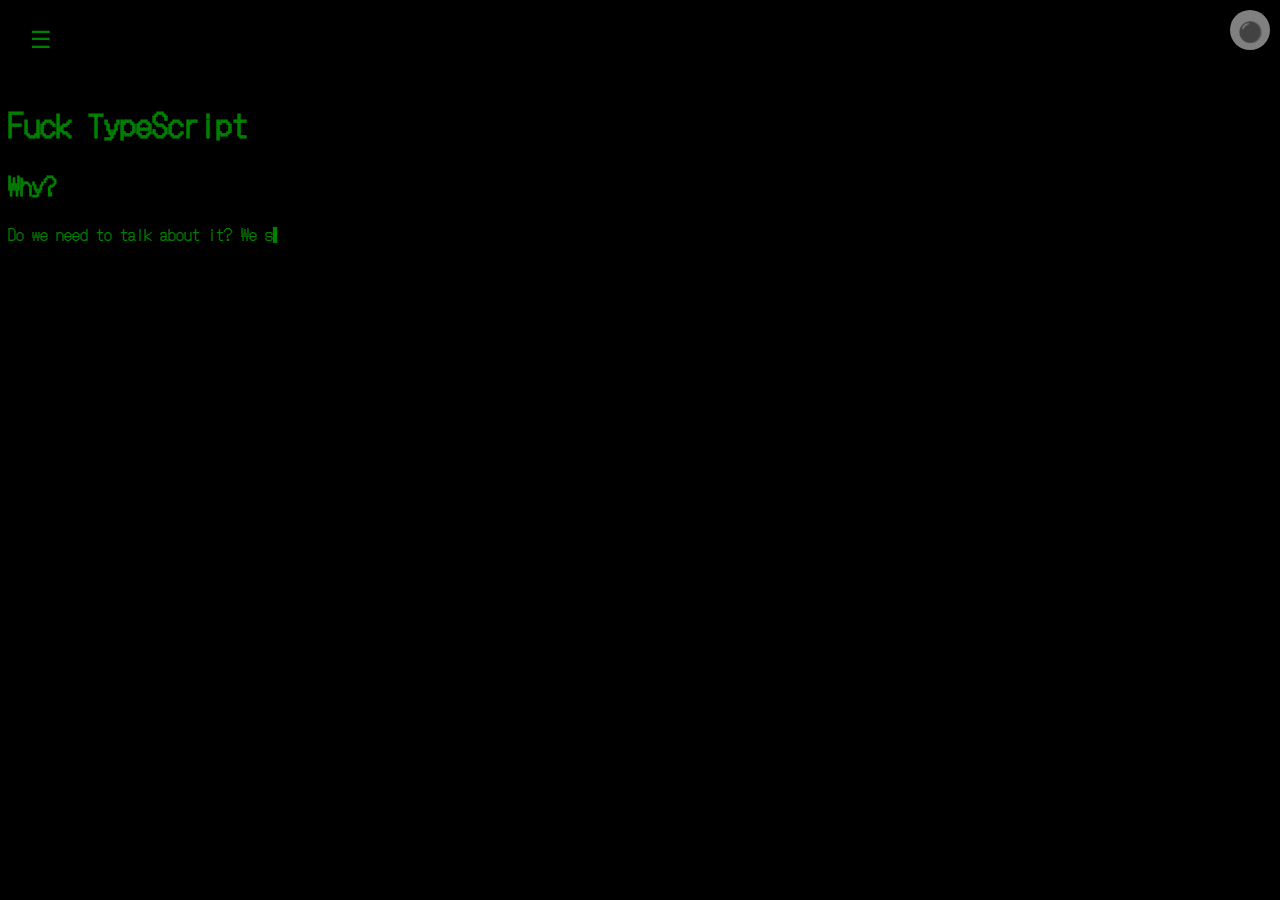
==== index.html @ 2189a36f "Update." ====
<!DOCTYPE html>
<html lang="en">
  <head>
    <meta charset="UTF-8">
    <meta name="viewport" content="width=device-width, initial-scale=1.0">
    <title>Fuck TypeScript, Use JavaScript</title>
    <meta name="theme-color" content="#f7e025">
    <meta name="description" content="Why use TypeScript? Use JavaScript!">
    <meta property="og:title" content="Fuck TypeScript, Use JavaScript">  
    <meta property="og:description" content="Why use TypeScript? Use JavaScript!">  
    <meta property="og:url" content="https://just.fuck-typescri.pt/">  
    <meta name="twitter:card" content="summary_large_image">  
    <meta name="twitter:site" content="@rin_pineapple"> 
    <meta name="twitter:title" content="Fuck TypeScript, Use JavaScript">
    <meta name="twitter:description" content="Why use TypeScript? Use JavaScript!">

    <link href="https://fonts.googleapis.com/css2?family=DotGothic16&display=swap" rel="stylesheet">
    <link rel="stylesheet" href="style.css">
  </head>
  <body class="dark-theme">
    <h1>Fuck TypeScript</h1>
    <h2>Why?</h2>
    <p class="typing" text="Do we need to talk about it? We should have noticed it already...;Are the foolish users who call JavaScript an immature language and revere TypeScript as a deity really sane?;They use TypeScript excessively even in situations where it's not necessary, resulting in redundant source code :("></p>
    
    <button title="Toggle theme" class="theme-toggle sun" onclick="toggleTheme()">⚫</button>

    <button Title="Menu" id="menu-toggle" class="menu-toggle">☰</button>

    <div id="menu" class="menu">
      <ul id="menu-items"></ul>
    </div>

    <script>
      function toggleTheme() {
        const body = document.body;
        const button = document.querySelector('.theme-toggle');
        
        body.classList.add('fade');
        
        setTimeout(() => {
          if (body.classList.contains('dark-theme')) {
            body.classList.replace('dark-theme', 'light-theme');
            button.textContent = '⚪';
            button.classList.replace('sun', 'moon');
            localStorage.setItem('theme', 'light');
          } else {
            body.classList.replace('light-theme', 'dark-theme');
            button.textContent = '⚫';
            button.classList.replace('moon', 'sun');
            localStorage.setItem('theme', 'dark');
          }

          body.classList.remove('fade');
        }, 500);
      }

      document.addEventListener('DOMContentLoaded', () => {
        const savedTheme = localStorage.getItem('theme') || 'dark';
        document.body.classList.add(`${savedTheme}-theme`);
        document.querySelector('.theme-toggle').textContent = savedTheme === 'dark' ? '⚫' : '⚪';
        document.querySelector('.theme-toggle').classList.add(savedTheme === 'dark' ? 'sun' : 'moon');
      });
    </script>
    <script src="script.js"></script>
  </body>
</html>
---- style.css ----
body {
  background-color: black;
  color: green;
  font-family: 'DotGothic16', sans-serif;
  transition: background-color 0.5s ease, color 0.5s ease;
}

h1 {
  margin-top: 100px;
}

#menu-items {
  margin-top: 100px;
  font-size: 24px;
}

.menu-toggle {
  position: fixed;
  top: 10px;
  left: 10px;
  font-size: 24px;
  background: none;
  border: none;
  cursor: pointer;
  z-index: 1000;
  color: inherit;
}

.menu {
  position: fixed;
  top: 0;
  left: -250px;
  width: 250px;
  height: 100%;
  background-color: black;
  overflow-y: auto;
  transition: left 0.3s ease;
  z-index: 999;
}

.menu ul {
  list-style-type: none;
  padding: 0;
  margin: 0;
}

.menu ul li a {
  display: block;
  padding: 10px;
  color: white;
  text-decoration: none;
}

.menu ul li a:hover {
  background-color: #555;
}

.menu.open {
  left: 0;
}

.typing::after {
  content: '▎';
  display: inline;
  animation: blink 0.75s step-start infinite;
}

.no-cursor::after {
  display: none;
}

@keyframes blink {
  0% { opacity: 1; }
  50% { opacity: 0; }
  100% { opacity: 1; }
}

.theme-toggle {
  position: fixed;
  top: 10px;
  right: 10px;
  background-color: gray;
  color: white;
  border: none;
  border-radius: 50%;
  width: 40px;
  height: 40px;
  display: flex;
  align-items: center;
  justify-content: center;
  cursor: pointer;
  font-size: 20px;
  transition: background-color 0.3s ease;
}

.theme-toggle.sun {
  background-color: gray;
}

.theme-toggle.moon {
  background-color: gray;
}

.dark-theme {
  background-color: black;
  color: green;
}

.dark-theme .menu-toggle {
  color: green;
}

.dark-theme .menu {
  background-color: black;
}

.dark-theme .menu ul li a {
  color: green;
}

.light-theme {
  background-color: white;
  color: black;
}

.light-theme .menu-toggle {
  color: black;
}

.light-theme .menu {
  background-color: white;
}

.light-theme .menu ul li a {
  color: black;
}

button {
  font-family: 'DotGothic16', sans-serif;
  padding: 10px 20px;
  border-radius: 0;
  border: 2px solid;
  cursor: pointer;
  font-size: 16px;
  transition: background-color 0.5s ease, color 0.5s ease;
}

.dark-theme button {
  color: green;
  background-color: black;
  border-color: green;
}

.light-theme button {
  color: black;
  background-color: white;
  border-color: black;
}

button:hover {
  opacity: 0.8;
}

#emoji-container {
  display: none;
  position: absolute;
  left: 50%;
  transform: translateX(-50%);
  white-space: nowrap;
  font-size: 20px;
}

#vote-buttons button:hover + #emoji-container {
  display: block;
}
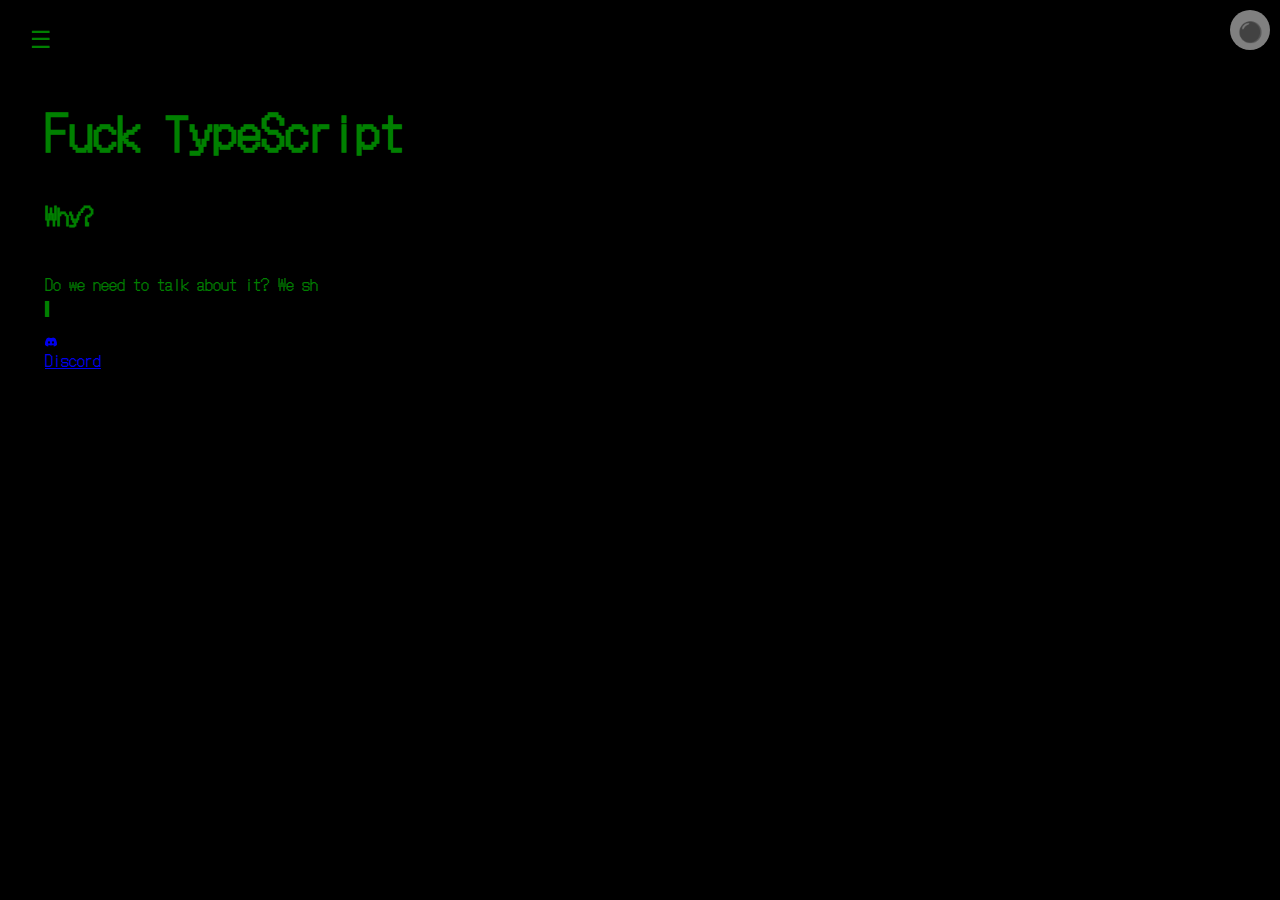
==== commit 665411ac: "Fix URL." ====
--- a/index.html
+++ b/index.html
@@ -18,18 +18,18 @@
     <link rel="stylesheet" href="style.css">
   </head>
   <body class="dark-theme">
-    <h1>Fuck TypeScript</h1>
-    <h2>Why?</h2>
-    <p class="typing" text="Do we need to talk about it? We should have noticed it already...;Are the foolish users who call JavaScript an immature language and revere TypeScript as a deity really sane?;They use TypeScript excessively even in situations where it's not necessary, resulting in redundant source code :("></p>
-    
-    <button title="Toggle theme" class="theme-toggle sun" onclick="toggleTheme()">⚫</button>
-
     <button Title="Menu" id="menu-toggle" class="menu-toggle">☰</button>
 
     <div id="menu" class="menu">
       <ul id="menu-items"></ul>
     </div>
 
+    <h1>Fuck TypeScript</h1>
+    <h2>Why?</h2>
+    <p class="typing" text="Do we need to talk about it? We should have noticed it already...;Are the foolish users who call JavaScript an immature language and revere TypeScript as a deity really sane?;They use TypeScript excessively even in situations where it's not necessary, resulting in redundant source code :("></p>
+
+    <a id="icon-discord" class="typing" href="https://dsc.gg/otolab" text="Discord" target="_blank"></a>
+    <button title="Toggle theme" class="theme-toggle sun" onclick="toggleTheme()">⚫</button>
     <script>
       function toggleTheme() {
         const body = document.body;
--- a/style.css
+++ b/style.css
@@ -3,15 +3,175 @@
   color: green;
   font-family: 'DotGothic16', sans-serif;
   transition: background-color 0.5s ease, color 0.5s ease;
+  margin: 25px;
+  padding: 20px;
 }
 
 h1 {
-  margin-top: 100px;
-}
-
-#menu-items {
-  margin-top: 100px;
+  margin-top: 50px;
+  font-size: 48px;
+}
+
+h2 {
   font-size: 24px;
+  margin-bottom: 40px;
+}
+
+.custom-modal {
+  display: none;
+  position: fixed;
+  top: 0;
+  left: 0;
+  width: 100%;
+  height: 100%;
+  background-color: rgba(0, 0, 0, 0.5);
+  z-index: 1000;
+  justify-content: center;
+  align-items: center;
+}
+
+.custom-modal-content {
+  background-color: black;
+  border: 2px solid green;
+  border-radius: 0;
+  padding: 20px;
+  width: 90%;
+  max-width: 500px;
+  box-shadow: 0 4px 8px rgba(0, 0, 0, 0.2);
+  color: #d4d4d4;
+}
+
+.custom-modal-content input {
+  width: calc(100% - 40px);
+  padding: 10px;
+  border: 2px solid green;
+  border-radius: 0;
+  background-color: #1e1e1e;
+  color: green;
+  font-family: 'DotGothic16', sans-serif;
+  font-size: 16px;
+  margin-top: 10px;
+  margin-bottom: 20px;
+  transition: background-color 0.5s ease, color 0.5s ease;
+}
+
+.custom-modal-content .buttons-container {
+  display: flex;
+  justify-content: flex-end;
+  margin-top: 20px;
+}
+
+.custom-modal-content button {
+  margin: 0 5px;
+}
+
+.custom-modal-content .buttons-container.single-button {
+  justify-content: flex-end;
+}
+
+.dark-theme .custom-modal-content {
+  background-color: black;
+  color: green;
+  border-color: green;
+}
+
+.light-theme .custom-modal-content {
+  background-color: #f5f5f5;
+  color: black;
+  border-color: black;
+}
+
+.dark-theme .custom-modal-content input {
+  background-color: #1e1e1e;
+  color: green;
+  border-color: green;
+}
+
+.light-theme .custom-modal-content input {
+  background-color: #f5f5f5;
+  color: black;
+  border-color: black;
+}
+
+.converter-container {
+  max-width: 800px;
+  margin: 0 auto;
+  display: flex;
+  flex-direction: column;
+  gap: 20px;
+}
+
+.editor-container {
+  display: flex;
+  flex-direction: column;
+}
+
+.editor-container label {
+  font-size: 18px;
+  margin-bottom: 10px;
+}
+
+#tsCode,
+#jsCode {
+  width: 100%;
+  height: 300px;
+  background-color: #1e1e1e;
+  color: #d4d4d4;
+  border: 2px solid green;
+  padding: 10px;
+  font-family: 'DotGothic16', monospace;
+  font-size: 16px;
+  resize: vertical;
+  min-height: 32px;
+  border-radius: 0;
+  transition: background-color 0.5s ease, color 0.5s ease;
+}
+
+.buttons-container {
+  display: flex;
+  justify-content: center;
+  gap: 20px;
+}
+
+.buttons-container button {
+  font-family: 'DotGothic16', sans-serif;
+  padding: 10px 20px;
+  border-radius: 0;
+  border: 2px solid;
+  background-color: transparent;
+  color: green;
+  cursor: pointer;
+  font-size: 16px;
+  transition: background-color 0.3s ease, color 0.3s ease;
+}
+
+.buttons-container button:hover {
+  background-color: green;
+  color: black;
+}
+
+.dark-theme #tsCode,
+.dark-theme #jsCode {
+  background-color: #1e1e1e;
+  color: #d4d4d4;
+  border-color: green;
+}
+
+.light-theme #tsCode,
+.light-theme #jsCode {
+  background-color: #f5f5f5;
+  color: #333;
+  border-color: black;
+}
+
+.light-theme .buttons-container button {
+  border-color: black;
+  color: black;
+}
+
+.light-theme .buttons-container button:hover {
+  background-color: black;
+  color: white;
 }
 
 .menu-toggle {
@@ -27,21 +187,22 @@
 }
 
 .menu {
+  margin: 0;
   position: fixed;
   top: 0;
-  left: -250px;
+  left: -300px;
   width: 250px;
   height: 100%;
   background-color: black;
   overflow-y: auto;
-  transition: left 0.3s ease;
+  transition: left 0.5s ease;
   z-index: 999;
 }
 
 .menu ul {
   list-style-type: none;
   padding: 0;
-  margin: 0;
+  margin-top: 75px;
 }
 
 .menu ul li a {
@@ -57,6 +218,11 @@
 
 .menu.open {
   left: 0;
+}
+
+.typing {
+  display: flex;
+  flex-direction: column;
 }
 
 .typing::after {
@@ -91,6 +257,7 @@
   cursor: pointer;
   font-size: 20px;
   transition: background-color 0.3s ease;
+  z-index: 1000;
 }
 
 .theme-toggle.sun {
@@ -173,3 +340,7 @@
 #vote-buttons button:hover + #emoji-container {
   display: block;
 }
+
+.fade {
+  transition: background-color 0.5s ease, color 0.5s ease;
+}
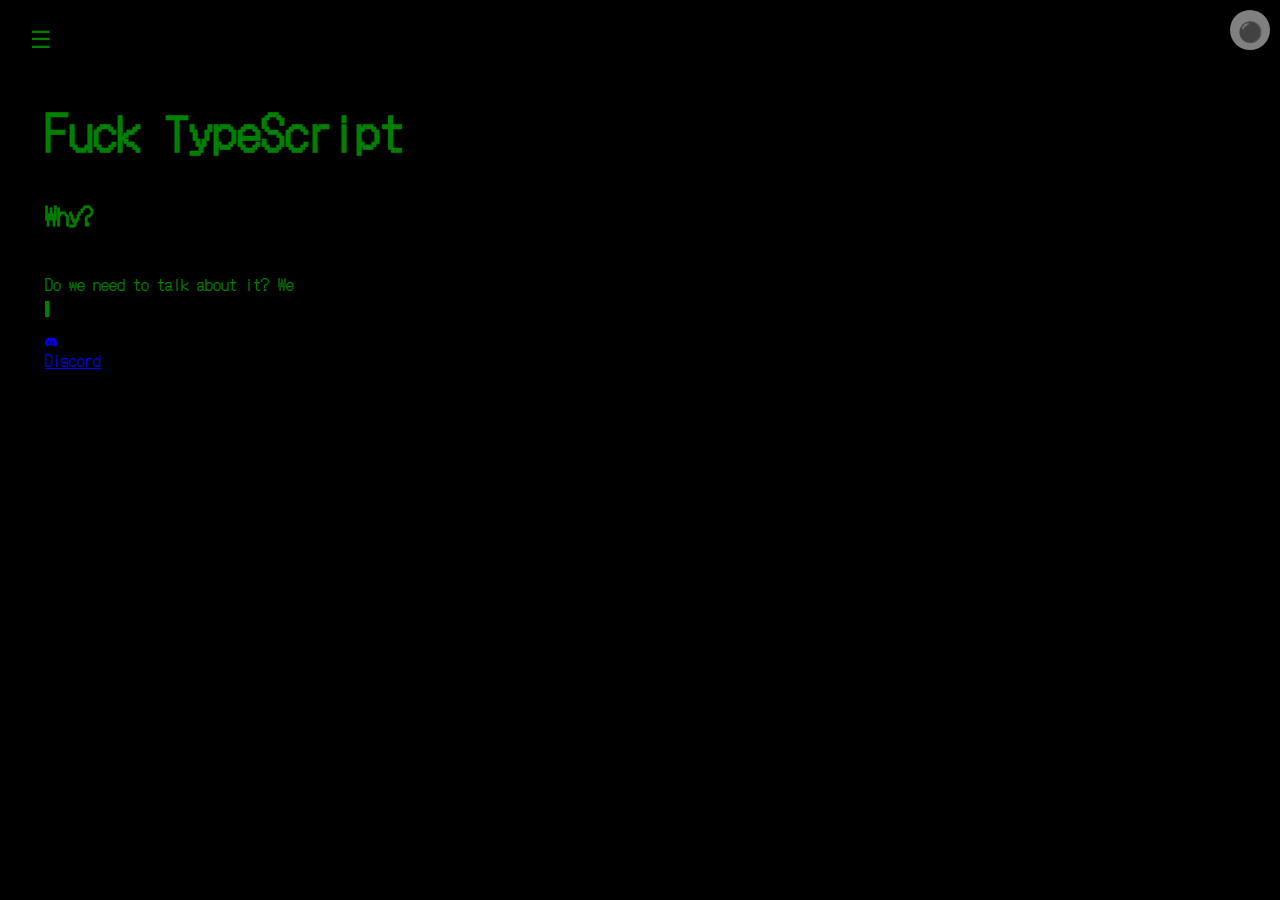
==== commit 86d665eb: "Fix URL." ====
--- a/index.html
+++ b/index.html
@@ -8,7 +8,7 @@
     <meta name="description" content="Why use TypeScript? Use JavaScript!">
     <meta property="og:title" content="Fuck TypeScript, Use JavaScript">  
     <meta property="og:description" content="Why use TypeScript? Use JavaScript!">  
-    <meta property="og:url" content="https://just.fuck-typescri.pt/">  
+    <meta property="og:url" content="https://just.fuck-typescript.net/">  
     <meta name="twitter:card" content="summary_large_image">  
     <meta name="twitter:site" content="@rin_pineapple"> 
     <meta name="twitter:title" content="Fuck TypeScript, Use JavaScript">
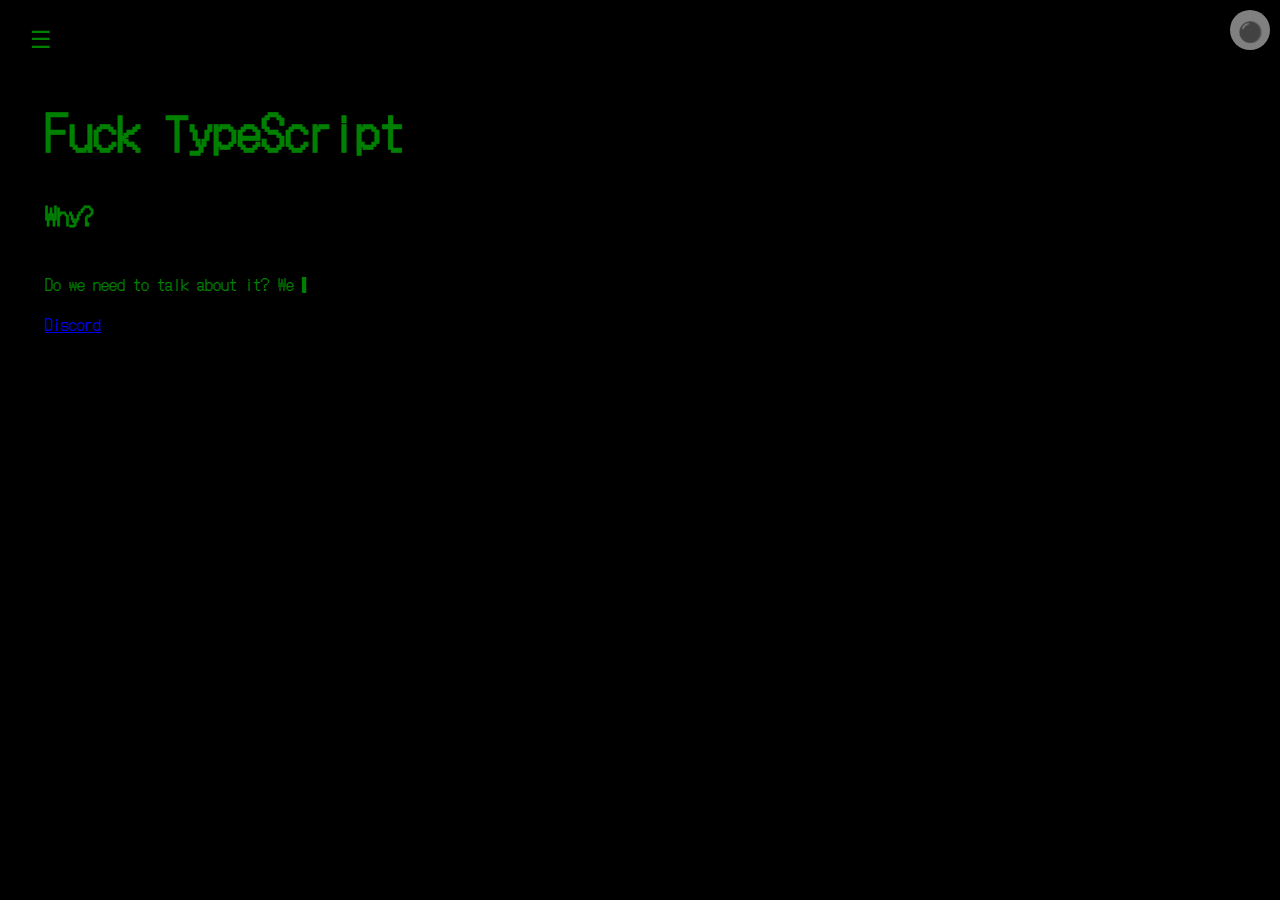
==== commit 4592733e: "Fix bugs." ====
--- a/index.html
+++ b/index.html
@@ -28,7 +28,7 @@
     <h2>Why?</h2>
     <p class="typing" text="Do we need to talk about it? We should have noticed it already...;Are the foolish users who call JavaScript an immature language and revere TypeScript as a deity really sane?;They use TypeScript excessively even in situations where it's not necessary, resulting in redundant source code :("></p>
 
-    <a id="icon-discord" class="typing" href="https://dsc.gg/otolab" text="Discord" target="_blank"></a>
+    <a class="typing" href="https://dsc.gg/otolab" text="Discord" target="_blank"></a>
     <button title="Toggle theme" class="theme-toggle sun" onclick="toggleTheme()">⚫</button>
     <script>
       function toggleTheme() {
--- a/style.css
+++ b/style.css
@@ -221,7 +221,6 @@
 }
 
 .typing {
-  display: flex;
   flex-direction: column;
 }
 
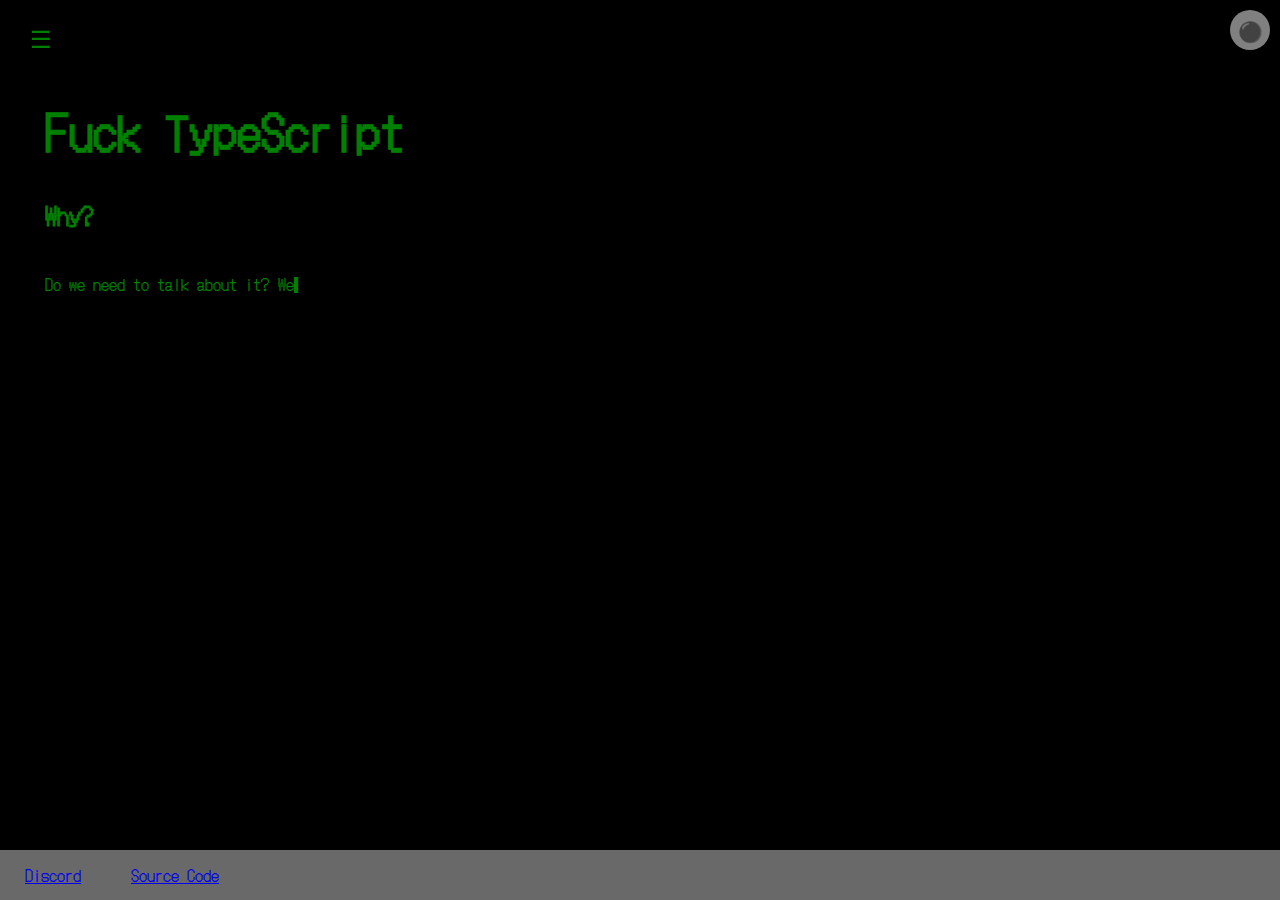
==== commit bedb04ce: "Update." ====
--- a/index.html
+++ b/index.html
@@ -28,7 +28,8 @@
     <h2>Why?</h2>
     <p class="typing" text="Do we need to talk about it? We should have noticed it already...;Are the foolish users who call JavaScript an immature language and revere TypeScript as a deity really sane?;They use TypeScript excessively even in situations where it's not necessary, resulting in redundant source code :("></p>
 
-    <a class="typing" href="https://dsc.gg/otolab" text="Discord" target="_blank"></a>
+    <footer></footer>
+
     <button title="Toggle theme" class="theme-toggle sun" onclick="toggleTheme()">⚫</button>
     <script>
       function toggleTheme() {
--- a/style.css
+++ b/style.css
@@ -5,6 +5,30 @@
   transition: background-color 0.5s ease, color 0.5s ease;
   margin: 25px;
   padding: 20px;
+  padding-bottom: 50px;
+}
+
+footer {
+  position: fixed;
+  bottom: 0;
+  left: 0;
+  width: 100%;
+  height: 50px;
+  color: #0000ff;
+  text-align: left;
+  line-height: 50px;
+}
+
+footer a {
+  padding: 25px;
+}
+
+.dark-theme footer {
+  background-color: #696969;
+}
+
+.light-theme footer {
+  background-color: #969696;
 }
 
 h1 {
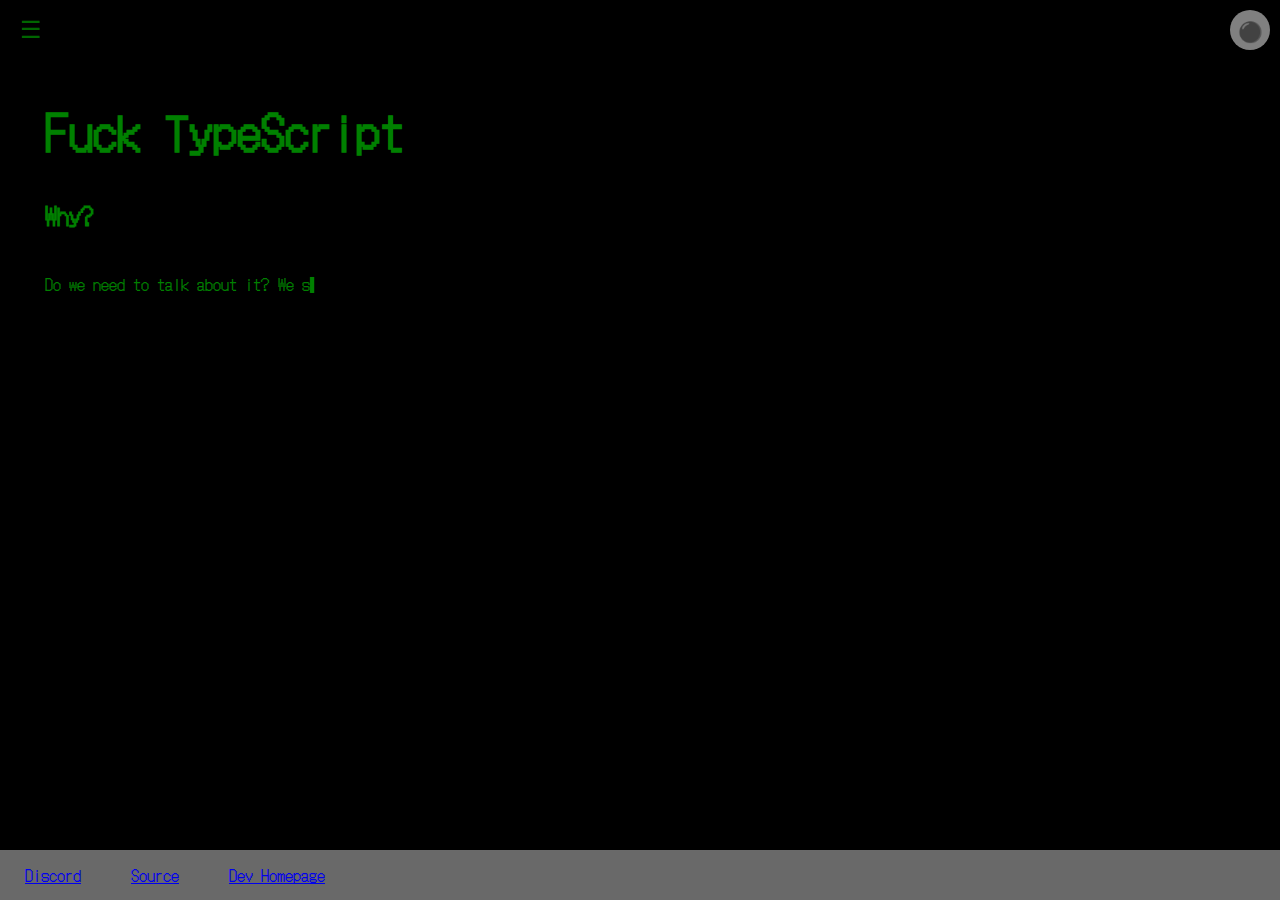
==== commit b9d5fe50: "ページのURLをjust....からwww....に変更" ====
--- a/index.html
+++ b/index.html
@@ -8,7 +8,7 @@
     <meta name="description" content="Why use TypeScript? Use JavaScript!">
     <meta property="og:title" content="Fuck TypeScript, Use JavaScript">  
     <meta property="og:description" content="Why use TypeScript? Use JavaScript!">  
-    <meta property="og:url" content="https://just.fuck-typescript.net/">  
+    <meta property="og:url" content="https://www.fuck-typescript.net/">  
     <meta name="twitter:card" content="summary_large_image">  
     <meta name="twitter:site" content="@rin_pineapple"> 
     <meta name="twitter:title" content="Fuck TypeScript, Use JavaScript">
--- a/style.css
+++ b/style.css
@@ -195,15 +195,15 @@
 
 .light-theme .buttons-container button:hover {
   background-color: black;
-  color: white;
+  color: #e6d8d8;
 }
 
 .menu-toggle {
   position: fixed;
-  top: 10px;
-  left: 10px;
+  top: 0;
+  left: 0;
   font-size: 24px;
-  background: none;
+  background-color: transparent;
   border: none;
   cursor: pointer;
   z-index: 1000;
